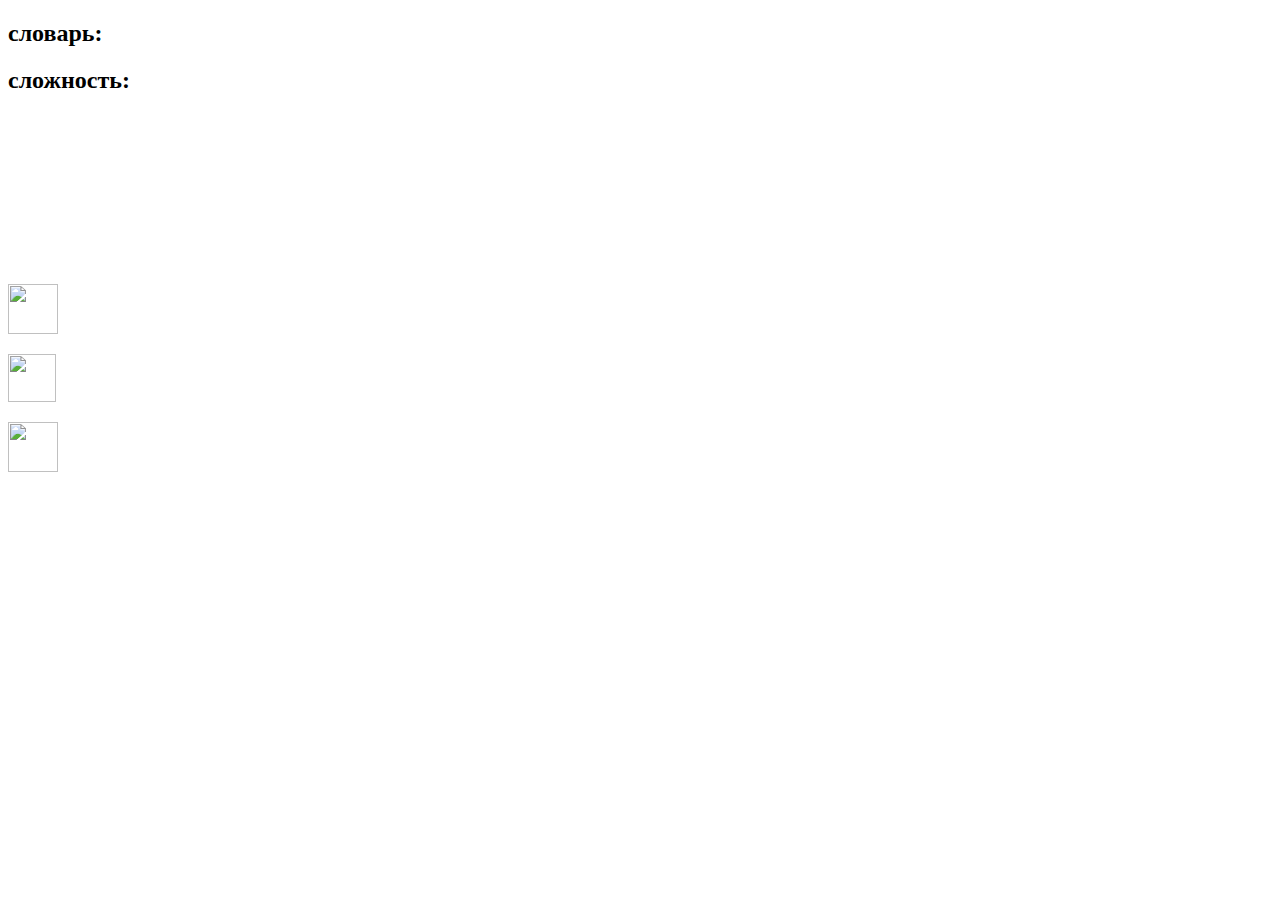
==== index.html @ e2a2e8ee "js file boost" ====
<!DOCTYPE html>
<html>
<head>
    <meta charset="utf-8">
    <link rel="shortcut icon" href="favicon.png" type="image/x-icon">
    <title>R-Type</title>
    <link rel="stylesheet" href="style.css">
    <!--<script type="text/javascript" src="engine.js"></script>-->
</head>
<body>
<div id="rating" class="datagrid"></div>
<div id="settings">
    <h2>словарь:</h2>
    <div id="settings_dictionary"></div>
    <h2>сложность:</h2>
    <div id="settings_difficulty"></div>
</div>
<canvas id="canvas">
    <p>
        Для игры вам необходим нормальный браузер:
        <a href="http://www.opera.com/">Opera</a>,
        <a href="http://www.google.com/chrome">Chrome</a>,
        <a href="http://www.mozilla.com/firefox/">Firefox</a> or
        <a href="http://www.apple.com/safari/">Safari</a>.
    </p>
</canvas>

<base target="_blank">
<div id="tg_button">
    <p><a class="footer_btn" href="https://t.me/geekscontent" data-name="tg_channel"><img src="media/telegram.png" width="50" height="50"></a></p>
</div>
<div id="github_button">
    <p><a class="footer_btn" href="https://github.com/NastassiaUcs/r-type" data-name="github"><img src="media/github.png" width="48" height="48"></a></p>
</div>
<div id="ava_button">
    <p><a class="footer_btn" href="https:/t.me/ava_exmachina_bot" data-name="ava"><img src="media/support.png?v=1" width="50" height="50"></a></p>
</div>

<script src="storage.js?v=5"></script>
<script src="rtype.js?v=9"></script>
<script type="text/javascript">
    var now = new Date();
    var e = document.createElement("script");
    e.type = "text/javascript";
    e.src = "engine.js?t=" + now.getTime();
    document.body.appendChild(e);

    rtype.init();
</script>
</body>
</html>
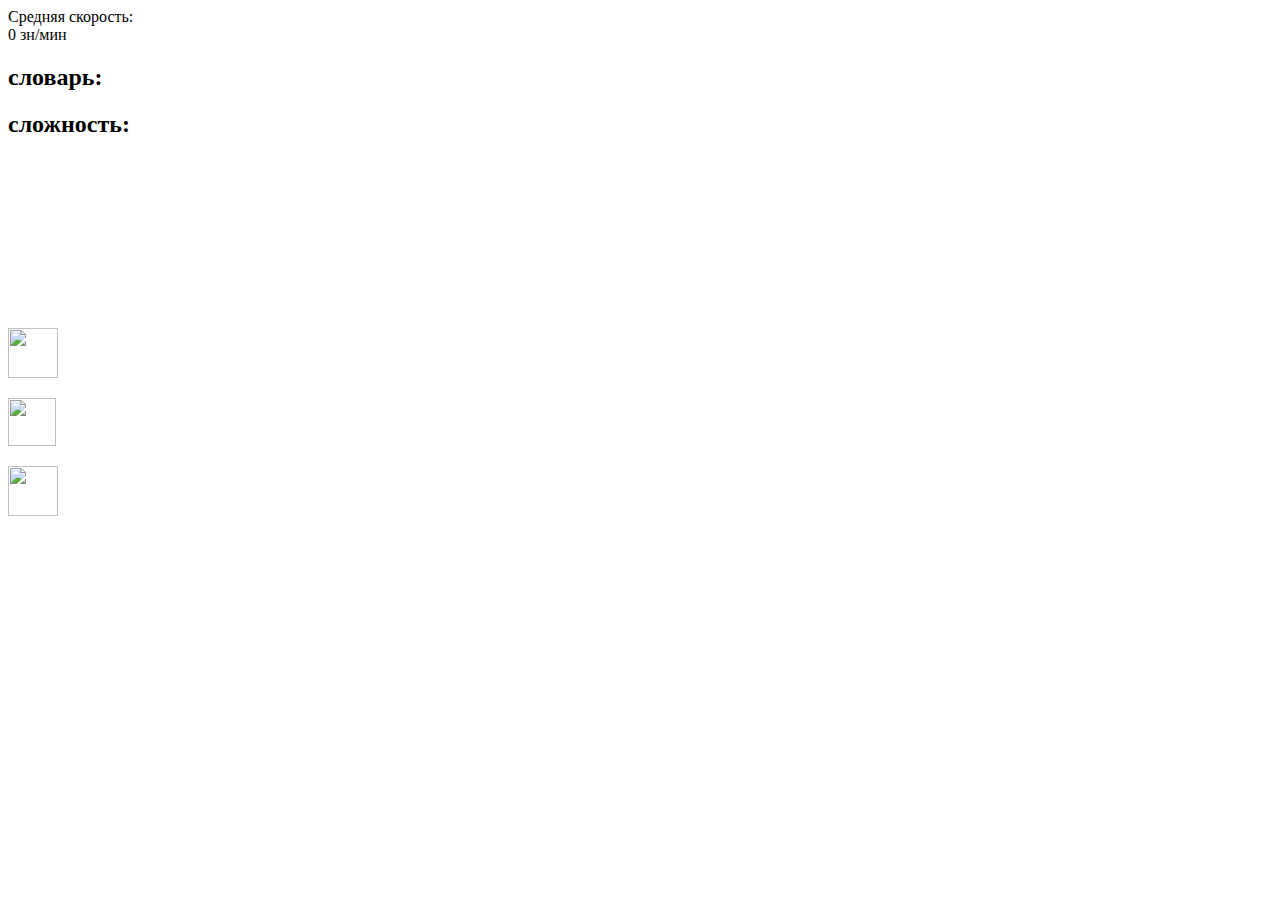
==== commit 68317486: "hide avg speed" ====
--- a/index.html
+++ b/index.html
@@ -2,12 +2,15 @@
 <html>
 <head>
     <meta charset="utf-8">
+    <meta name="description" content="Стреляй по космическим кораблям с помощью нажатий на клавишы! Чем быстрее скорость печати, тем больше шансов выжить.">
+    <meta name="keywords" content="z-type russian typing speed type keys space invaders">
     <link rel="shortcut icon" href="favicon.png" type="image/x-icon">
-    <title>R-Type</title>
-    <link rel="stylesheet" href="style.css">
+    <title>Type Or Die</title>
+    <link rel="stylesheet" href="style.css?v=1">
     <!--<script type="text/javascript" src="engine.js"></script>-->
 </head>
 <body>
+<div id="avg_speed">Средняя скорость:<br><span id="avg_speed_value">0</span> зн/мин</div>
 <div id="rating" class="datagrid"></div>
 <div id="settings">
     <h2>словарь:</h2>
@@ -30,14 +33,15 @@
     <p><a class="footer_btn" href="https://t.me/geekscontent" data-name="tg_channel"><img src="media/telegram.png" width="50" height="50"></a></p>
 </div>
 <div id="github_button">
-    <p><a class="footer_btn" href="https://github.com/NastassiaUcs/r-type" data-name="github"><img src="media/github.png" width="48" height="48"></a></p>
+    <p><a class="footer_btn" href="https://github.com/NastassiaUcs/type_or_die" data-name="github"><img src="media/github.png" width="48" height="48"></a></p>
 </div>
 <div id="ava_button">
     <p><a class="footer_btn" href="https:/t.me/ava_exmachina_bot" data-name="ava"><img src="media/support.png?v=1" width="50" height="50"></a></p>
 </div>
 
 <script src="storage.js?v=5"></script>
-<script src="rtype.js?v=9"></script>
+<script src="https://vk.com/js/api/openapi.js?156" type="text/javascript"></script>
+<script src="rtype.js?v=19"></script>
 <script type="text/javascript">
     var now = new Date();
     var e = document.createElement("script");
@@ -45,6 +49,10 @@
     e.src = "engine.js?t=" + now.getTime();
     document.body.appendChild(e);
 
+    VK.init({
+      apiId: '6616161'
+    });
+
     rtype.init();
 </script>
 </body>
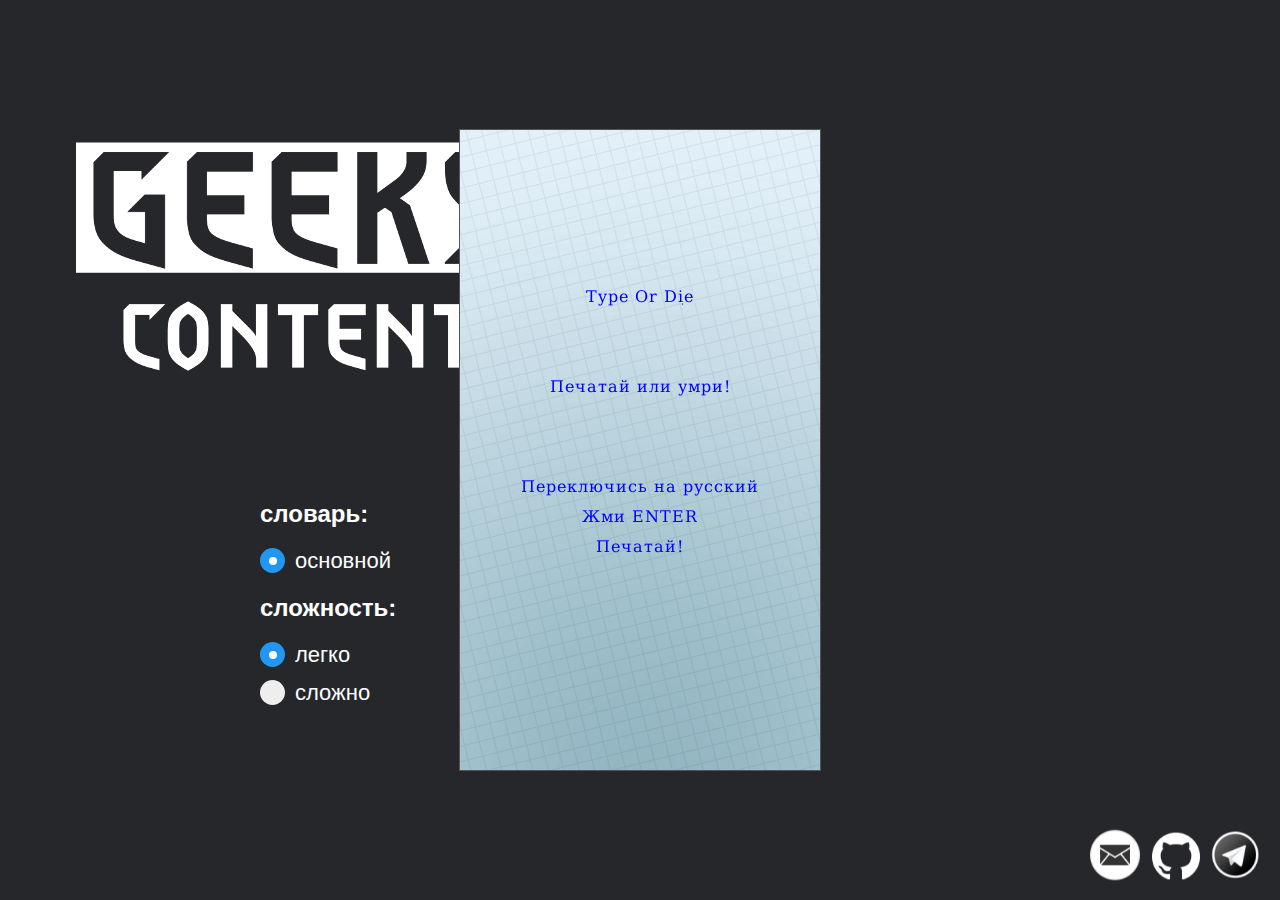
==== commit 2941af0b: "Merge a3dccedd5c9a882fd4fb91e5db0ab05523eba9c8 into 93c7180e83c7510c1a8f79d94405daa7bb8189a7" ====
--- a/index.html
+++ b/index.html
@@ -2,12 +2,52 @@
 <html>
 <head>
     <meta charset="utf-8">
-    <meta name="description" content="Стреляй по космическим кораблям с помощью нажатий на клавишы! Чем быстрее скорость печати, тем больше шансов выжить.">
-    <meta name="keywords" content="z-type russian typing speed type keys space invaders">
+    <meta name="description" content="Стреляй по космическим кораблям с помощью нажатий на клавиши! Чем выше скорость печати, тем больше шансов выжить.">
+    <meta name="keywords" content="z-type russian typing speed type keys space invaders скорость печати клавиши печать русский по-русски ztype по-русски на русском клавиатурный тренажер космические корабли">
+    <meta property="og:image" content="https://pp.userapi.com/c845020/v845020435/c85b1/GAuDgDDmvmE.jpg">
+    <!-- <meta property="og:image:width" content="100px" /> -->
+    <!-- <meta property="og:image:height" content="100px" /> -->
     <link rel="shortcut icon" href="favicon.png" type="image/x-icon">
     <title>Type Or Die</title>
     <link rel="stylesheet" href="style.css?v=1">
     <!--<script type="text/javascript" src="engine.js"></script>-->
+    <script async src="https://www.googletagmanager.com/gtag/js?id=UA-122831375-1"></script>
+    <script>
+      window.dataLayer = window.dataLayer || [];
+      function gtag(){dataLayer.push(arguments);}
+      gtag('js', new Date());
+
+      gtag('config', 'UA-122831375-1');
+    </script>
+	
+	<!-- Yandex.Metrika counter -->
+<script type="text/javascript" >
+    (function (d, w, c) {
+        (w[c] = w[c] || []).push(function() {
+            try {
+                w.yaCounter49755697 = new Ya.Metrika2({
+                    id:49755697,
+                    clickmap:true,
+                    trackLinks:true,
+                    accurateTrackBounce:true
+                });
+            } catch(e) { }
+        });
+
+        var n = d.getElementsByTagName("script")[0],
+            s = d.createElement("script"),
+            f = function () { n.parentNode.insertBefore(s, n); };
+        s.type = "text/javascript";
+        s.async = true;
+        s.src = "https://mc.yandex.ru/metrika/tag.js";
+
+        if (w.opera == "[object Opera]") {
+            d.addEventListener("DOMContentLoaded", f, false);
+        } else { f(); }
+    })(document, window, "yandex_metrika_callbacks2");
+</script>
+<noscript><div><img src="https://mc.yandex.ru/watch/49755697" style="position:absolute; left:-9999px;" alt="" /></div></noscript>
+<!-- /Yandex.Metrika counter -->
 </head>
 <body>
 <div id="avg_speed">Средняя скорость:<br><span id="avg_speed_value">0</span> зн/мин</div>
@@ -18,15 +58,18 @@
     <h2>сложность:</h2>
     <div id="settings_difficulty"></div>
 </div>
-<canvas id="canvas">
-    <p>
-        Для игры вам необходим нормальный браузер:
-        <a href="http://www.opera.com/">Opera</a>,
-        <a href="http://www.google.com/chrome">Chrome</a>,
-        <a href="http://www.mozilla.com/firefox/">Firefox</a> or
-        <a href="http://www.apple.com/safari/">Safari</a>.
-    </p>
-</canvas>
+<div id="canvas_wrap">
+    <canvas id="canvas">
+        <p>
+            Для игры вам необходим нормальный браузер:
+            <a href="http://www.opera.com/">Opera</a>,
+            <a href="http://www.google.com/chrome">Chrome</a>,
+            <a href="http://www.mozilla.com/firefox/">Firefox</a> or
+            <a href="http://www.apple.com/safari/">Safari</a>.
+        </p>
+    </canvas>
+    <textarea id="canvas_touch_input_area" autocapitalize="none"></textarea>
+</div>
 
 <base target="_blank">
 <div id="tg_button">
@@ -36,12 +79,12 @@
     <p><a class="footer_btn" href="https://github.com/NastassiaUcs/type_or_die" data-name="github"><img src="media/github.png" width="48" height="48"></a></p>
 </div>
 <div id="ava_button">
-    <p><a class="footer_btn" href="https:/t.me/ava_exmachina_bot" data-name="ava"><img src="media/support.png?v=1" width="50" height="50"></a></p>
+    <p><a class="footer_btn" href="https://t.me/ava_exmachina_bot" data-name="ava"><img src="media/support.png?v=1" width="50" height="50"></a></p>
 </div>
 
 <script src="storage.js?v=5"></script>
 <script src="https://vk.com/js/api/openapi.js?156" type="text/javascript"></script>
-<script src="rtype.js?v=19"></script>
+<script src="rtype.js?v=22"></script>
 <script type="text/javascript">
     var now = new Date();
     var e = document.createElement("script");
@@ -49,11 +92,15 @@
     e.src = "engine.js?t=" + now.getTime();
     document.body.appendChild(e);
 
-    VK.init({
-      apiId: '6616161'
-    });
+    try {
+        VK.init({
+            apiId: '6616161'
+        });
+    } catch (e) {
+        console.error('something wrong with VK');
+    }
 
     rtype.init();
 </script>
 </body>
-</html>+</html>
--- a/style.css
+++ b/style.css
@@ -0,0 +1,159 @@
+html,body {
+    background-color: #25272b;
+    background-image: url(geekscontent.png);
+    background-position: 54px 105px;
+    background-attachment: fixed;
+    background-repeat: no-repeat;
+    color: #fff;
+    font-family: helvetica, arial, sans-serif;
+    margin: 0;
+    padding: 0;
+    font-size: 12pt;
+}
+
+#canvas_wrap {
+    border: 1px solid #555;
+    position: absolute;
+    left: 0;
+    right: 0;
+    top: 0;
+    bottom: 0;
+    margin: auto;
+    width: 360px;
+    height: 640px;
+}
+#canvas_touch_input_area {
+    position: absolute;
+    opacity: 0;
+    left: 25%;
+    right: 75%;
+    top: 0;
+    width: 0;
+    z-index: -1;
+}
+
+#rating, #settings {
+    position: absolute;;
+    display: none;
+    width: 100px;
+}
+
+#settings {
+    width: 200px;
+}
+
+img {
+    border: 0;
+}
+
+#tg_button {
+    position: fixed;
+    right: 20px; bottom: 0;
+}
+#github_button {
+    position: fixed;
+    right: 80px; bottom: 0;
+}
+#ava_button {
+    position: fixed;
+    right: 140px; bottom: 0;
+}
+table.tbl {
+    font-family: "Arial", sans-serif;
+    color: white;
+    width: 100%;
+    text-align: left;
+    border-collapse: collapse;
+}
+table.tbl td, table.tbl th {
+    padding: 5px 4px;
+    text-align: center;
+}
+table.tbl td {
+    font-size: 13px;
+}
+table.tbl tr:not(.thead) {
+    border-top: 1px solid gray;
+}
+table.tbl tr.thead th {
+    font-size: 15px;
+    font-weight: normal;
+    text-align: left;
+}
+
+
+.form-radio {
+    display: block;
+    position: relative;
+    padding-left: 35px;
+    margin-bottom: 12px;
+    cursor: pointer;
+    font-size: 22px;
+    -webkit-user-select: none;
+    -moz-user-select: none;
+    -ms-user-select: none;
+    user-select: none;
+}
+
+/* Hide the browser's default radio button */
+.form-radio input {
+    position: absolute;
+    opacity: 0;
+    cursor: pointer;
+}
+
+/* Create a custom radio button */
+.checkmark {
+    position: absolute;
+    top: 0;
+    left: 0;
+    height: 25px;
+    width: 25px;
+    background-color: #eee;
+    border-radius: 50%;
+}
+
+/* Create the indicator (the dot/circle - hidden when not checked) */
+.checkmark:after {
+    content: "";
+    position: absolute;
+    display: none;
+}
+
+/* Show the indicator (dot/circle) when checked */
+.form-radio input:checked ~ .checkmark:after {
+    display: block;
+}
+
+/* Style the indicator (dot/circle) */
+.form-radio .checkmark:after {
+    top: 9px;
+    left: 9px;
+    width: 8px;
+    height: 8px;
+    border-radius: 50%;
+    background: white;
+}
+
+/* On mouse-over, add a grey background color */
+.form-radio:hover input ~ .checkmark {
+    background-color: #ccc;
+}
+
+/* When the radio button is checked, add a blue background */
+.form-radio input:checked ~ .checkmark {
+    background-color: #2196F3;
+}
+
+#avg_speed {
+    font-size: 24px;
+    color: white;
+    width: 250px;
+    text-align: center;
+    display: inline-block;
+    position: absolute;
+}
+
+.vk_btn {
+    height: 15px;
+}
